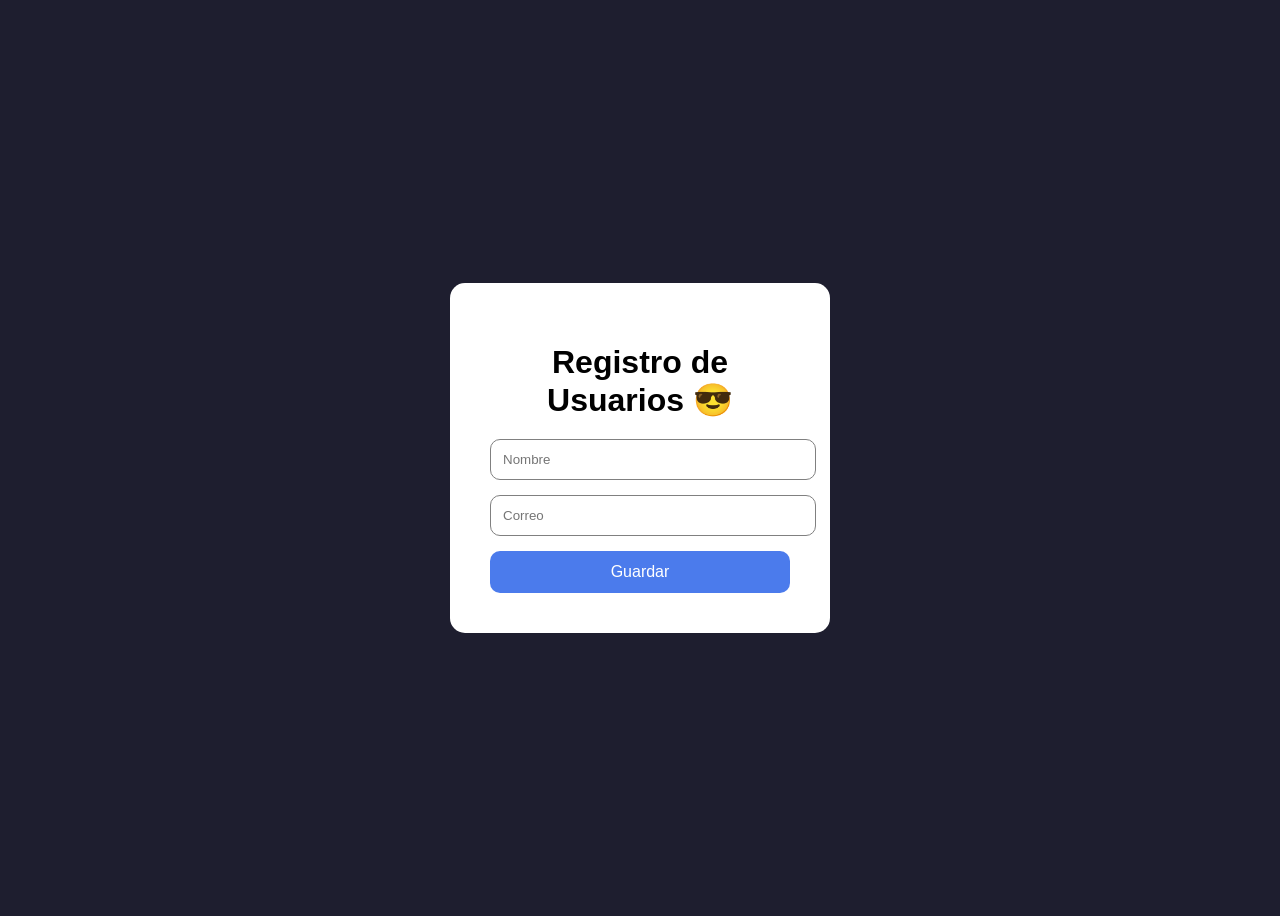
==== src/main/webapp/index.html @ 5f307ff3 "Initial commit" ====
<!DOCTYPE html>
<html lang="es">
<head>
    <meta charset="UTF-8">
    <meta name="viewport" content="width=device-width, initial-scale=1.0">
    <title>Registro Web</title>

    <link rel="stylesheet" href="style.css">
</head>
<body>

<div class="contenedor">

    <h1>Registro de Usuarios 😎</h1>

    <form action="guardar" method="post">

        <input type="text" name="nombre" placeholder="Nombre" required>

        <input type="email" name="correo" placeholder="Correo" required>

        <button type="submit">Guardar</button>

    </form>

</div>

</body>
</html>
---- src/main/webapp/style.css ----
body{
    font-family: Arial, sans-serif;
    background: #1e1e2f;
    display: flex;
    justify-content: center;
    align-items: center;
    height: 100vh;
}

.contenedor{
    background: white;
    padding: 40px;
    border-radius: 15px;
    width: 300px;
    text-align: center;
}

h1{
    margin-bottom: 20px;
}

input{
    width: 100%;
    padding: 12px;
    margin-bottom: 15px;
    border: 1px solid gray;
    border-radius: 10px;
}

button{
    width: 100%;
    padding: 12px;
    border: none;
    background: #4b7bec;
    color: white;
    border-radius: 10px;
    cursor: pointer;
    font-size: 16px;
}

button:hover{
    background: #3867d6;
}
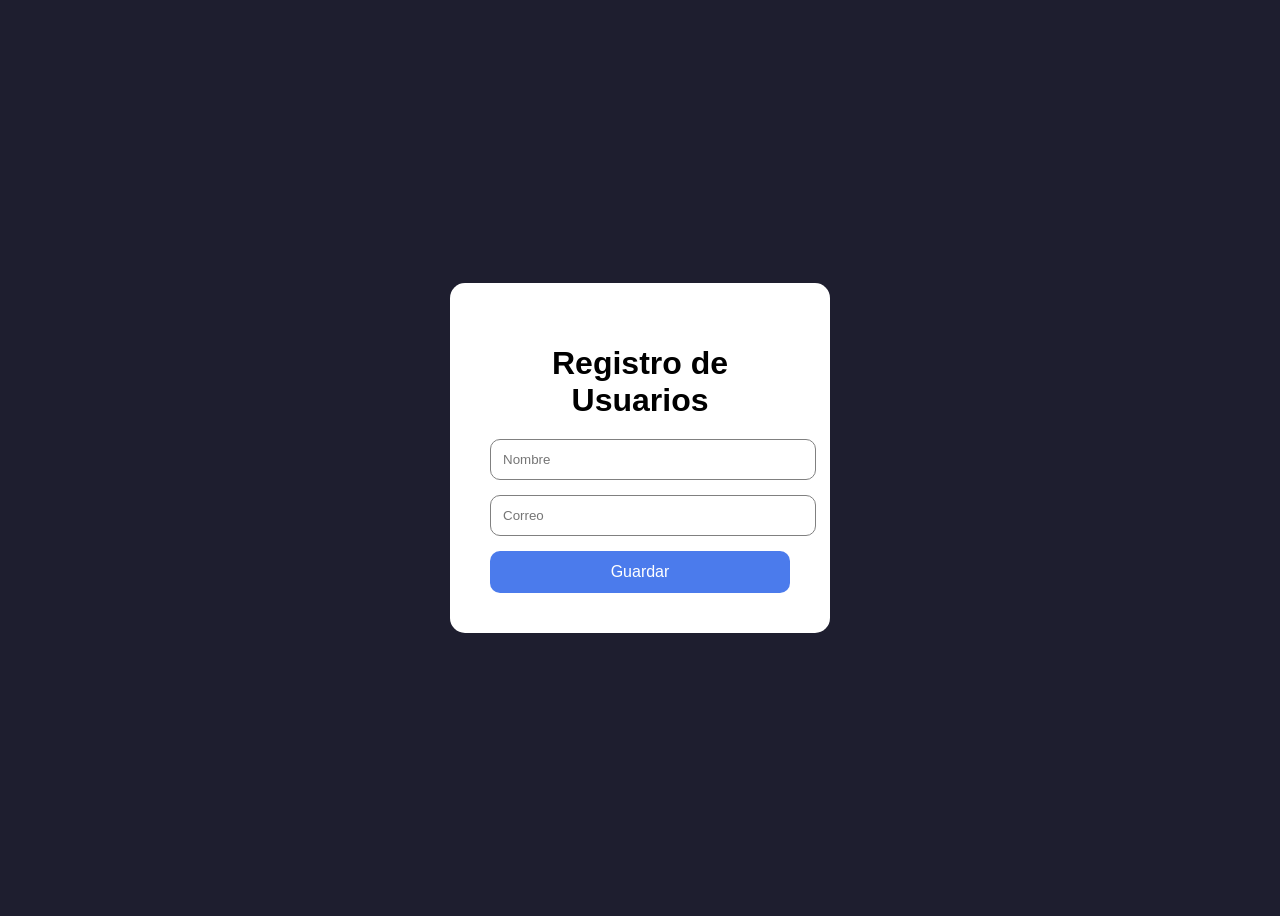
==== commit ed96bdc6: "Arreglado Dockerfile" ====
--- a/src/main/webapp/index.html
+++ b/src/main/webapp/index.html
@@ -11,7 +11,7 @@
 
 <div class="contenedor">
 
-    <h1>Registro de Usuarios 😎</h1>
+    <h1>Registro de Usuarios </h1>
 
     <form action="guardar" method="post">
 
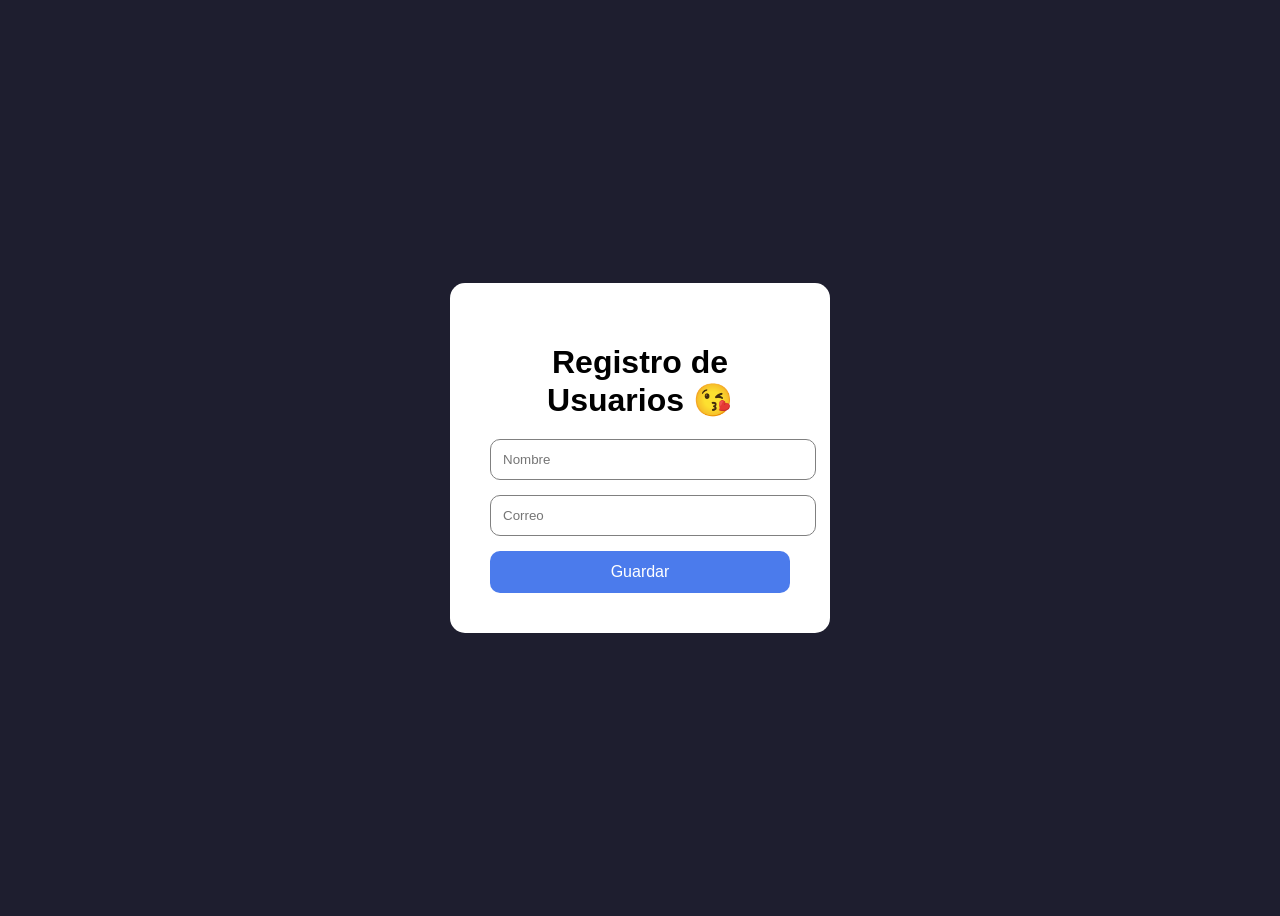
==== commit 30102f78: "Arreglado Dockerfile" ====
--- a/src/main/webapp/index.html
+++ b/src/main/webapp/index.html
@@ -1,7 +1,9 @@
 <!DOCTYPE html>
 <html lang="es">
 <head>
+
     <meta charset="UTF-8">
+
     <meta name="viewport" content="width=device-width, initial-scale=1.0">
     <title>Registro Web</title>
 
@@ -11,7 +13,7 @@
 
 <div class="contenedor">
 
-    <h1>Registro de Usuarios </h1>
+    <h1>Registro de Usuarios 😘</h1>
 
     <form action="guardar" method="post">
 
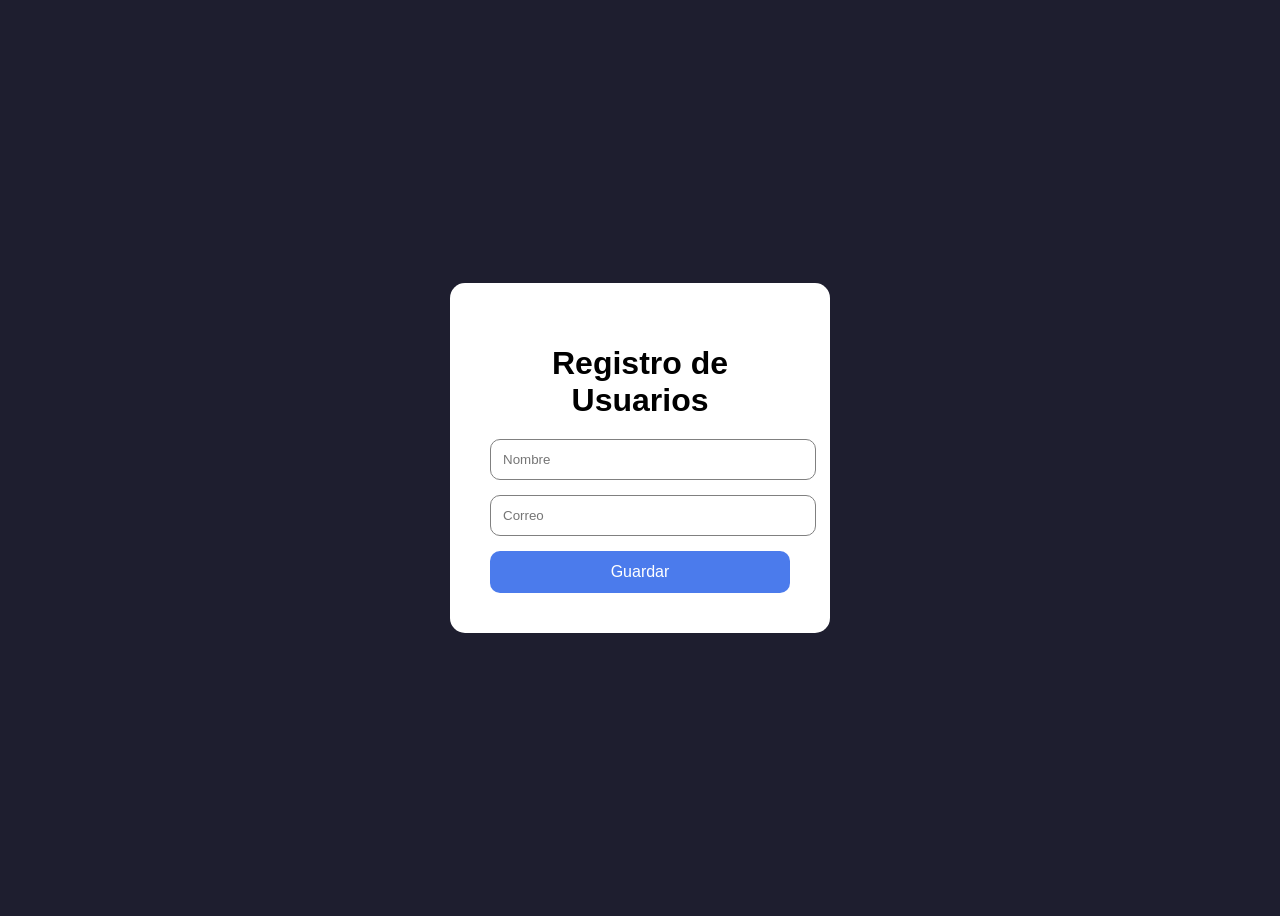
==== commit 0f6752f1: "Arreglado Dockerfile" ====
--- a/src/main/webapp/index.html
+++ b/src/main/webapp/index.html
@@ -13,7 +13,7 @@
 
 <div class="contenedor">
 
-    <h1>Registro de Usuarios 😘</h1>
+    <h1>Registro de Usuarios </h1>
 
     <form action="guardar" method="post">
 
